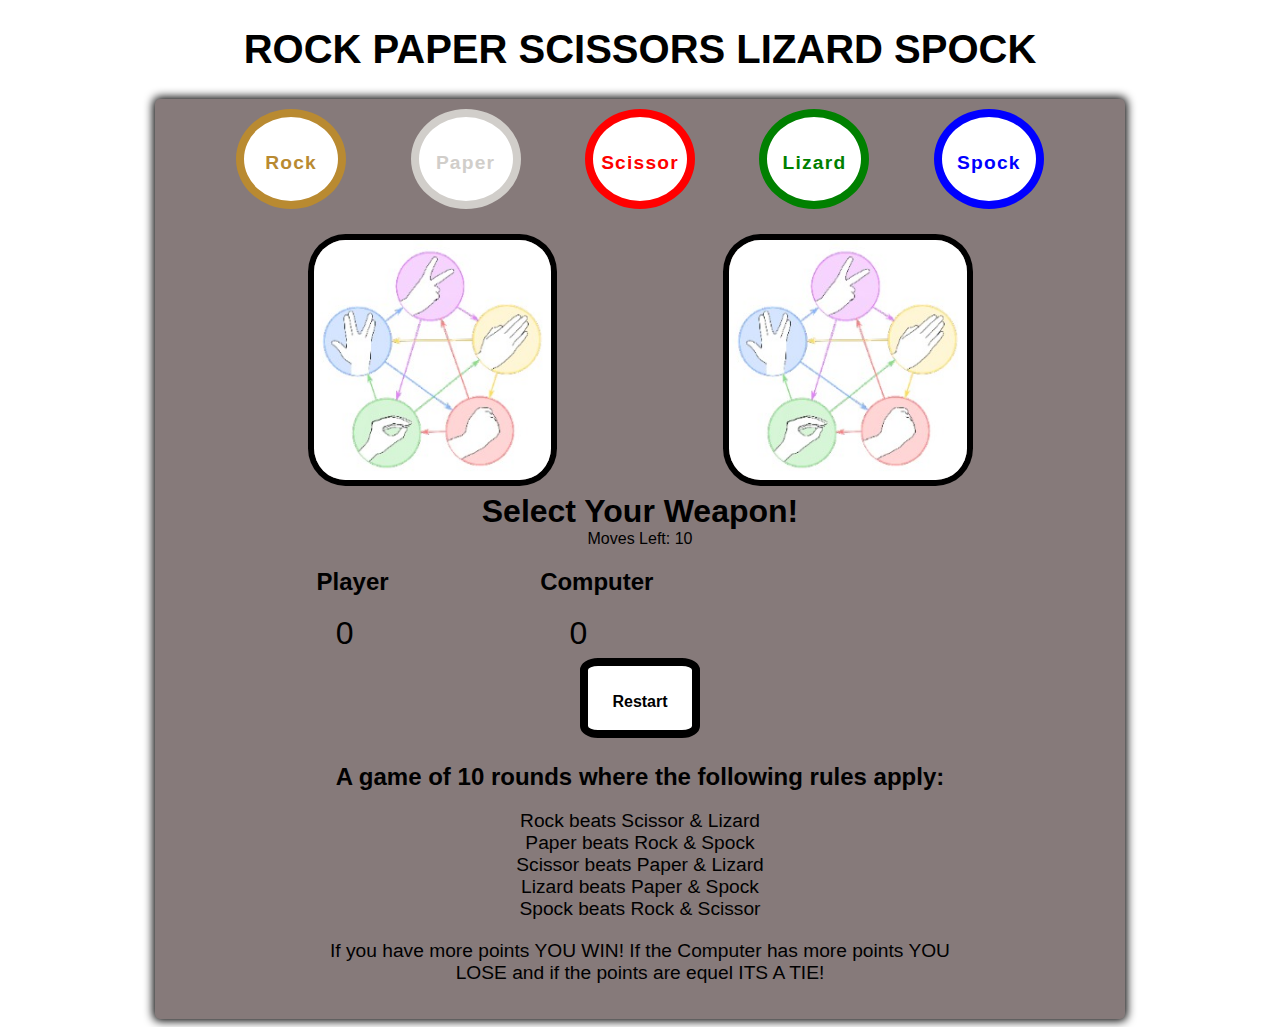
==== index.html @ 9d5bce3a "Fix img error from html validator" ====
<!DOCTYPE html>
<html lang="en">
<head>
    <meta charset="UTF-8">
    <meta http-equiv="X-UA-Compatible" content="IE=edge">
    <meta name="viewport" content="width=device-width, initial-scale=1.0">

	<!-- CSS File Link -->
    <link href="assets/css/style.css" rel="stylesheet" type="text/css" />

    <title>RPSLS Game</title>
</head>
<body>
	<!-- Heading -->
    <h1 class="heading"> ROCK PAPER SCISSORS LIZARD SPOCK</h1>

	<!-- Game Area for all content -->
    <div class="game-area">
		<div class="controls-area">
			<button class="rock btn btn--big btn--brown">Rock</button>
			<button class="paper btn btn--big btn--grey">Paper</button>
			<button class="scissor btn btn--big btn--red">Scissor</button>
			<button class="lizard btn btn--big btn--green">Lizard</button>
            <button class="spock btn btn--big btn--blue">Spock</button>
		</div>
		<!--Player & Computer choice display -->
		<div class="choices">
			<span><img src="assets/images/default.png" alt="defaultImg" id="your-choice"></span>
			<span><img src="assets/images/default.png" alt="defaultImg" id="opponent-choice"></span>
		</div>

		<!-- Moves title -->
		<div class="move">Select Your Weapon!</div>

		<!--Number of moves left before the game ends -->
		<div class="movesleft">Moves Left: 10</div>

		<!-- Score area for players & computers points -->
		<div class="score-area">

			<div class="playerScore">
				<h2>Player</h2>
				<p class="player-count count">0</p>
			  </div>
	  
			  <div class="computerScore">
				<h2>Computer</h2>
				<p class="computer-count count">0</p>
			  </div>
		</div>

		<!-- Results Display -->
		<div class="result"></div>

		<!-- Restart game button-->
		<div id="restart"><button class="reload">Restart</button></div>

		<!-- Explanation of Rules -->
		<div class="rules-area">
			<h2>A game of 10 rounds where the following rules apply:</h2>
			<div class="rules">
				<div>Rock beats Scissor & Lizard</div>
				<div>Paper beats Rock & Spock</div>
				<div>Scissor beats Paper & Lizard</div>
				<div>Lizard beats Paper & Spock</div>
				<div>Spock beats Rock & Scissor</div>
				<p>If you have more points YOU WIN! If the Computer has more points YOU LOSE 
					and if the points are equel ITS A TIE!</p>
			</div>
		</div>
	</div>
	<!-- JavaScript File Link -->
	<script src="assets/js/script.js"></script>
</body>
</html>
---- assets/css/style.css ----
/* ------------------------------------------- Global style */
body {
    background-color: rgb(255, 255, 255);
    font-family: "Helvetica", sans-serif;
    color: #000000;
    text-align: center;
}

/* ------------------------------------------- Heading style */
.heading {
    text-align: center;
    font-size: 2.5rem;
}

/* ------------------------------------------- game-area */
.game-area {
    background-color: #867a7a;
    width: 950px;
    height: 100vh;
    max-height: 900px;
    max-width: 85%;
    border-radius: 5px;
    margin-left: auto;
    margin-right: auto;
    padding: 10px;
    box-shadow: 0 0 10px 2px;
}

/* ------------------------------------------- All Buttons */
.btn {
    width: 220px;
    height: 60px;
    font-family: "Helvetica", sans-serif;
    letter-spacing: 1.2px;
    color: white;
}

.btn:focus {
    outline: none;
}

.btn--big {
    padding-top: 10px;
    border-radius: 50%;
    background-color: white;
    border: 8px solid;
    width: 110px;
    height: 100px;
    font-size: 1.2rem;
    margin: 0 30px;
    transition: all 0.5s;
    font-weight: bold;
}

.btn--big::after {
	content: attr(data-type);
	font-size: 1rem;
	color: #445361;
	position: relative;
	left: -0.5em;
}

/* ------------------------------------------- Buttons style */

.btn--brown {
    border-color: rgb(185, 138, 49);
    color: rgb(185, 138, 49);
}

.btn--brown:active,
.btn--brown:hover {
    background-color: rgb(73, 45, 11);
    color: white;
}

.btn--grey {
    border-color: rgb(209, 206, 202);
    color: rgb(209, 206, 202);
}

.btn--grey:active,
.btn--grey:hover {
    background-color: rgb(59, 58, 56);
    color: white;
}

.btn--red {
    border-color: red;
    color: red;
}

.btn--red:active,
.btn--red:hover {
    background-color: darkred;
    color: white;
}

.btn--green {
    border-color: green;
    color: green;
}

.btn--green:active,
.btn--green:hover {
    background-color: darkgreen;
    color: white;
}

.btn--blue {
    border-color: blue;
    color: blue;
}

.btn--blue:active,
.btn--blue:hover {
    background-color: darkblue;
    color: white;
}

/* ------------------------------------------- Choice-area */
.choices {
    margin-bottom: 150px;
    width: 100%;
    height: 10px;
    display: inline-block;
}

/* ------------------------------------------- Player and Computer Choices  */
#your-choice {
	width: 25%;
	float: left;
	margin-left: 15%;
	margin-top: 25px;
	border-radius: 15%;
    background-color: white;
    border: 6px solid;
	height: 240px;
}

#opponent-choice {
	width: 25%;
	height: 240px;
	float: right;
	margin-right: 15%;
	margin-top: 25px;
	border-radius: 15%;
    background-color: white;
    border: 6px solid;
}

/* ------------------------------------------- moves-area */
.move{
	margin-top: 120px;
	text-align: center;
	font-size: 2rem;
	font-weight: bold;
  }

.movesleft {
	text-align: center;
}

/* ------------------------------------------- score-area */
  .score-area{
	width: 50vw;
	text-align: center;
	display: flex;
	justify-content: space-evenly;
	position: absolute;
  }
  
  .player-count,.computer-count{
    font-size: 2.0rem;
	width: 50%;
    margin: 10px;
  }

  /* ---------------------------------------------- Results */
.result {
    margin-top: 100px;
    font-size: 1.2rem;
    text-align: center;
    font-size: 2rem;
    font-weight: bold;
}

/* ---------------------------------------------- Restart Button */
.reload {
    position: relative;
    padding-top: 10px;
    border-radius: 15%;
    background-color: white;
    border: 8px solid;
    width: 120px;
    height: 80px;
    font-size: 1.0rem;
    margin: 0 30px;
    font-weight: bold;
}

#restart {
    padding-top: 10px;
    text-align: center;
    font-size: 2rem;
    font-weight: bold;
}

/* ------------------------------------------- Rules-area */
.rules-area {
    padding-top: 5px;
}

.rules {
    position: relative;
    width: 70%;
    margin-left: 15%;
    text-align: center;
    font-size: 1.2rem;
}

  /* ------------------------------------------- Media Query 1200px */
  @media screen and (max-width: 1200px) {

    /* ------------------------------------------- score-area */
    .score-area {
        width: 80%;
        text-align: center;
        display: flex;
        justify-content: space-evenly;
        position: absolute;
    }

    .player-count,
    .computer-count {
        position: relative;
        font-size: 2.0rem;
        width: 50%;
        margin: 10px;

        text-align: center;
        font-size: 2rem;
        font-weight: bold;

    }

    /* ------------------------------------------- game-area */
    .game-area {
        height: 170vh;
        max-height: 900px;

    }
}

  /* ------------------------------------------- Media Query 1050px */
  @media screen and (max-width: 1050px) {
    .score-area {
        width: 80%;
        text-align: center;
        display: flex;
        justify-content: space-evenly;
        position: absolute;
    }

    .player-count,
    .computer-count {
        position: relative;
        font-size: 2.0rem;
        width: 50%;
        margin: 10px;

        text-align: center;
        font-size: 2rem;
        font-weight: bold;

    }

    /* ------------------------------------------- game-area */
    .game-area {
        height: 200vh;
        max-height: 950px;

    }
  }

    /* ------------------------------------------- Media Query 980px */
    @media screen and (max-width: 980px) {
        .score-area {
            width: 80%;
            text-align: center;
            display: flex;
            justify-content: space-evenly;
            position: absolute;
        }
    
        .player-count,
        .computer-count {
            position: relative;
            font-size: 2.0rem;
            width: 50%;
            margin: 10px;
    
            text-align: center;
            font-size: 2rem;
            font-weight: bold;
    
        }
    
        /* ------------------------------------------- game-area */
        .game-area {
            height: 200vh;
            max-height: 1000px;
    
        }
      }
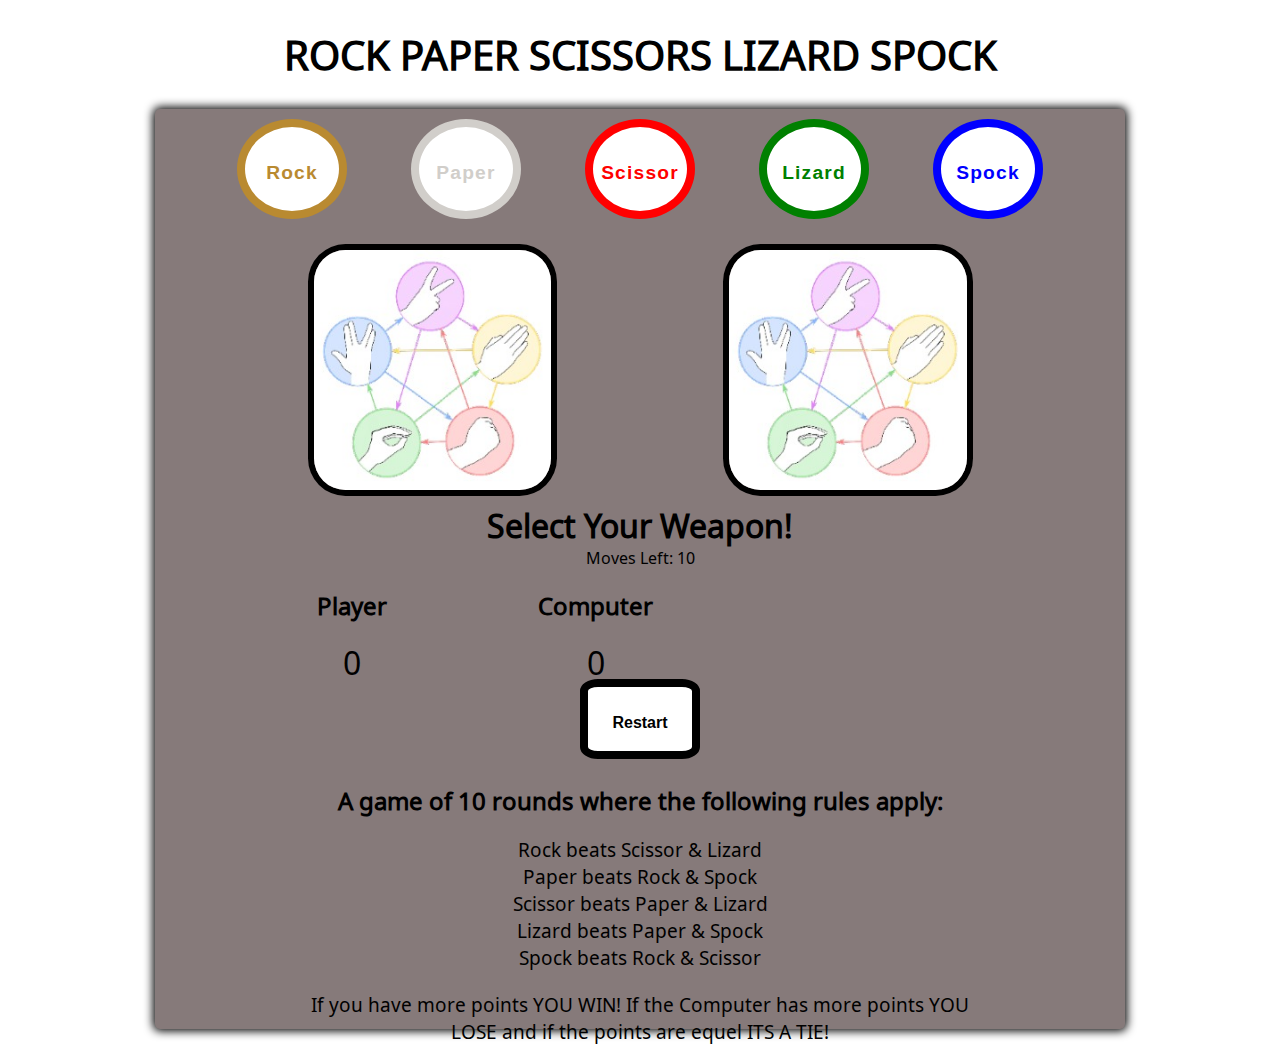
==== commit 3aa4b66a: "Add favicon link" ====
--- a/index.html
+++ b/index.html
@@ -4,6 +4,9 @@
     <meta charset="UTF-8">
     <meta http-equiv="X-UA-Compatible" content="IE=edge">
     <meta name="viewport" content="width=device-width, initial-scale=1.0">
+
+	<!-- Favicon Link -->
+	<link rel="icon" type="image/x-icon" href="/assets/images/favicon/favicon-img.ico">
 
 	<!-- CSS File Link -->
     <link href="assets/css/style.css" rel="stylesheet" type="text/css" />
--- a/assets/css/style.css
+++ b/assets/css/style.css
@@ -1,7 +1,9 @@
+@import url('https://fonts.googleapis.com/css2?family=Noto+Sans+Avestan&family=Noto+Serif+Georgian:wght@300&display=swap');
+
 /* ------------------------------------------- Global style */
 body {
     background-color: rgb(255, 255, 255);
-    font-family: "Helvetica", sans-serif;
+    font-family: "Noto Sans Avestan", sans-serif;
     color: #000000;
     text-align: center;
 }
@@ -17,7 +19,7 @@
     background-color: #867a7a;
     width: 950px;
     height: 100vh;
-    max-height: 900px;
+    max-height: 950px;
     max-width: 85%;
     border-radius: 5px;
     margin-left: auto;
@@ -170,8 +172,8 @@
   }
   
   .player-count,.computer-count{
+    position: relative;
     font-size: 2.0rem;
-	width: 50%;
     margin: 10px;
   }
 
@@ -308,7 +310,60 @@
         /* ------------------------------------------- game-area */
         .game-area {
             height: 200vh;
-            max-height: 1000px;
-    
-        }
-      }+            max-height: 1100px;
+    
+        }
+      }
+
+          /* ------------------------------------------- Media Query 400px */
+    @media screen and (max-width: 400px) {
+        .score-area {
+            width: 80%;
+            text-align: center;
+            display: flex;
+            justify-content: space-evenly;
+            position: absolute;
+        }
+    
+        .player-count,
+        .computer-count {
+            position: relative;
+            font-size: 2.0rem;
+            width: 50%;
+            margin: 10px;
+    
+            text-align: center;
+            font-size: 2rem;
+            font-weight: bold;
+    
+        }
+    
+        /* ------------------------------------------- game-area */
+        .game-area {
+            height: 250vh;
+            max-height: 1500px;
+    
+        }
+
+        /* ------------------------------------------- Player and Computer Choices  */
+        #your-choice {
+            width: 25%;
+            float: left;
+
+            height: 140px;
+        }
+
+        #opponent-choice {
+            width: 25%;
+            float: right;
+
+            height: 140px;
+        }
+
+        .move {
+            margin-top: 10px;
+            text-align: center;
+            font-size: 2rem;
+            font-weight: bold;
+        }
+    }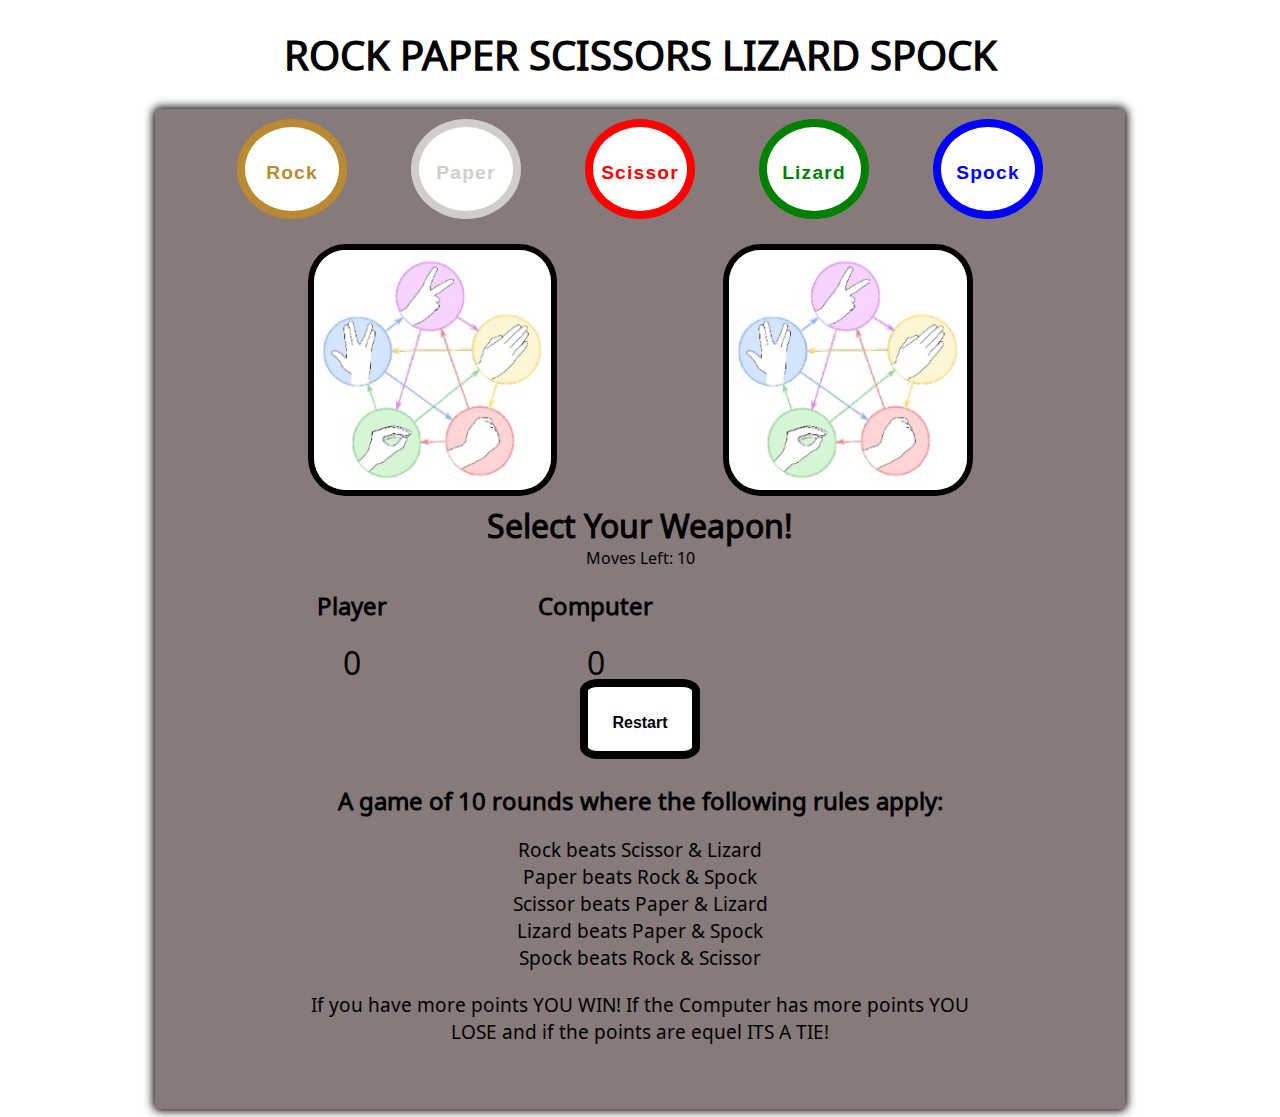
==== commit 116926f7: "Format documwnt files" ====
--- a/index.html
+++ b/index.html
@@ -1,78 +1,93 @@
 <!DOCTYPE html>
 <html lang="en">
-<head>
-    <meta charset="UTF-8">
-    <meta http-equiv="X-UA-Compatible" content="IE=edge">
-    <meta name="viewport" content="width=device-width, initial-scale=1.0">
+  <head>
+    <meta charset="UTF-8" />
+    <meta http-equiv="X-UA-Compatible" content="IE=edge" />
+    <meta name="viewport" content="width=device-width, initial-scale=1.0" />
 
-	<!-- Favicon Link -->
-	<link rel="icon" type="image/x-icon" href="/assets/images/favicon/favicon-img.ico">
+    <!-- Favicon Link -->
+    <link
+      rel="icon"
+      type="image/x-icon"
+      href="/assets/images/favicon/favicon-img.ico"
+    />
 
-	<!-- CSS File Link -->
+    <!-- CSS File Link -->
     <link href="assets/css/style.css" rel="stylesheet" type="text/css" />
 
     <title>RPSLS Game</title>
-</head>
-<body>
-	<!-- Heading -->
-    <h1 class="heading"> ROCK PAPER SCISSORS LIZARD SPOCK</h1>
+  </head>
+  <body>
+    <!-- Heading -->
+    <h1 class="heading">ROCK PAPER SCISSORS LIZARD SPOCK</h1>
 
-	<!-- Game Area for all content -->
+    <!-- Game Area for all content -->
     <div class="game-area">
-		<div class="controls-area">
-			<button class="rock btn btn--big btn--brown">Rock</button>
-			<button class="paper btn btn--big btn--grey">Paper</button>
-			<button class="scissor btn btn--big btn--red">Scissor</button>
-			<button class="lizard btn btn--big btn--green">Lizard</button>
-            <button class="spock btn btn--big btn--blue">Spock</button>
-		</div>
-		<!--Player & Computer choice display -->
-		<div class="choices">
-			<span><img src="assets/images/default.png" alt="defaultImg" id="your-choice"></span>
-			<span><img src="assets/images/default.png" alt="defaultImg" id="opponent-choice"></span>
-		</div>
+      <div class="controls-area">
+        <button class="rock btn btn--big btn--brown">Rock</button>
+        <button class="paper btn btn--big btn--grey">Paper</button>
+        <button class="scissor btn btn--big btn--red">Scissor</button>
+        <button class="lizard btn btn--big btn--green">Lizard</button>
+        <button class="spock btn btn--big btn--blue">Spock</button>
+      </div>
+      <!--Player & Computer choice display -->
+      <div class="choices">
+        <span
+          ><img
+            src="assets/images/default.png"
+            alt="defaultImg"
+            id="your-choice"
+        /></span>
+        <span
+          ><img
+            src="assets/images/default.png"
+            alt="defaultImg"
+            id="opponent-choice"
+        /></span>
+      </div>
 
-		<!-- Moves title -->
-		<div class="move">Select Your Weapon!</div>
+      <!-- Moves title -->
+      <div class="move">Select Your Weapon!</div>
 
-		<!--Number of moves left before the game ends -->
-		<div class="movesleft">Moves Left: 10</div>
+      <!--Number of moves left before the game ends -->
+      <div class="movesleft">Moves Left: 10</div>
 
-		<!-- Score area for players & computers points -->
-		<div class="score-area">
+      <!-- Score area for players & computers points -->
+      <div class="score-area">
+        <div class="playerScore">
+          <h2>Player</h2>
+          <p class="player-count count">0</p>
+        </div>
 
-			<div class="playerScore">
-				<h2>Player</h2>
-				<p class="player-count count">0</p>
-			  </div>
-	  
-			  <div class="computerScore">
-				<h2>Computer</h2>
-				<p class="computer-count count">0</p>
-			  </div>
-		</div>
+        <div class="computerScore">
+          <h2>Computer</h2>
+          <p class="computer-count count">0</p>
+        </div>
+      </div>
 
-		<!-- Results Display -->
-		<div class="result"></div>
+      <!-- Results Display -->
+      <div class="result"></div>
 
-		<!-- Restart game button-->
-		<div id="restart"><button class="reload">Restart</button></div>
+      <!-- Restart game button-->
+      <div id="restart"><button class="reload">Restart</button></div>
 
-		<!-- Explanation of Rules -->
-		<div class="rules-area">
-			<h2>A game of 10 rounds where the following rules apply:</h2>
-			<div class="rules">
-				<div>Rock beats Scissor & Lizard</div>
-				<div>Paper beats Rock & Spock</div>
-				<div>Scissor beats Paper & Lizard</div>
-				<div>Lizard beats Paper & Spock</div>
-				<div>Spock beats Rock & Scissor</div>
-				<p>If you have more points YOU WIN! If the Computer has more points YOU LOSE 
-					and if the points are equel ITS A TIE!</p>
-			</div>
-		</div>
-	</div>
-	<!-- JavaScript File Link -->
-	<script src="assets/js/script.js"></script>
-</body>
+      <!-- Explanation of Rules -->
+      <div class="rules-area">
+        <h2>A game of 10 rounds where the following rules apply:</h2>
+        <div class="rules">
+          <div>Rock beats Scissor & Lizard</div>
+          <div>Paper beats Rock & Spock</div>
+          <div>Scissor beats Paper & Lizard</div>
+          <div>Lizard beats Paper & Spock</div>
+          <div>Spock beats Rock & Scissor</div>
+          <p>
+            If you have more points YOU WIN! If the Computer has more points YOU
+            LOSE and if the points are equel ITS A TIE!
+          </p>
+        </div>
+      </div>
+    </div>
+    <!-- JavaScript File Link -->
+    <script src="assets/js/script.js"></script>
+  </body>
 </html>--- a/assets/css/style.css
+++ b/assets/css/style.css
@@ -18,8 +18,8 @@
 .game-area {
     background-color: #867a7a;
     width: 950px;
-    height: 100vh;
-    max-height: 950px;
+    height: 125vh;
+    max-height: 980px;
     max-width: 85%;
     border-radius: 5px;
     margin-left: auto;
@@ -55,11 +55,11 @@
 }
 
 .btn--big::after {
-	content: attr(data-type);
-	font-size: 1rem;
-	color: #445361;
-	position: relative;
-	left: -0.5em;
+    content: attr(data-type);
+    font-size: 1rem;
+    color: #445361;
+    position: relative;
+    left: -0.5em;
 }
 
 /* ------------------------------------------- Buttons style */
@@ -129,55 +129,56 @@
 
 /* ------------------------------------------- Player and Computer Choices  */
 #your-choice {
-	width: 25%;
-	float: left;
-	margin-left: 15%;
-	margin-top: 25px;
-	border-radius: 15%;
+    width: 25%;
+    float: left;
+    margin-left: 15%;
+    margin-top: 25px;
+    border-radius: 15%;
     background-color: white;
     border: 6px solid;
-	height: 240px;
+    height: 240px;
 }
 
 #opponent-choice {
-	width: 25%;
-	height: 240px;
-	float: right;
-	margin-right: 15%;
-	margin-top: 25px;
-	border-radius: 15%;
+    width: 25%;
+    height: 240px;
+    float: right;
+    margin-right: 15%;
+    margin-top: 25px;
+    border-radius: 15%;
     background-color: white;
     border: 6px solid;
 }
 
 /* ------------------------------------------- moves-area */
-.move{
-	margin-top: 120px;
-	text-align: center;
-	font-size: 2rem;
-	font-weight: bold;
-  }
+.move {
+    margin-top: 120px;
+    text-align: center;
+    font-size: 2rem;
+    font-weight: bold;
+}
 
 .movesleft {
-	text-align: center;
+    text-align: center;
 }
 
 /* ------------------------------------------- score-area */
-  .score-area{
-	width: 50vw;
-	text-align: center;
-	display: flex;
-	justify-content: space-evenly;
-	position: absolute;
-  }
-  
-  .player-count,.computer-count{
+.score-area {
+    width: 50vw;
+    text-align: center;
+    display: flex;
+    justify-content: space-evenly;
+    position: absolute;
+}
+
+.player-count,
+.computer-count {
     position: relative;
     font-size: 2.0rem;
     margin: 10px;
-  }
-
-  /* ---------------------------------------------- Results */
+}
+
+/* ---------------------------------------------- Results */
 .result {
     margin-top: 100px;
     font-size: 1.2rem;
@@ -220,8 +221,8 @@
     font-size: 1.2rem;
 }
 
-  /* ------------------------------------------- Media Query 1200px */
-  @media screen and (max-width: 1200px) {
+/* ------------------------------------------- Media Query 1200px */
+@media screen and (max-width: 1200px) {
 
     /* ------------------------------------------- score-area */
     .score-area {
@@ -253,8 +254,8 @@
     }
 }
 
-  /* ------------------------------------------- Media Query 1050px */
-  @media screen and (max-width: 1050px) {
+/* ------------------------------------------- Media Query 1050px */
+@media screen and (max-width: 1050px) {
     .score-area {
         width: 80%;
         text-align: center;
@@ -282,88 +283,88 @@
         max-height: 950px;
 
     }
-  }
-
-    /* ------------------------------------------- Media Query 980px */
-    @media screen and (max-width: 980px) {
-        .score-area {
-            width: 80%;
-            text-align: center;
-            display: flex;
-            justify-content: space-evenly;
-            position: absolute;
-        }
-    
-        .player-count,
-        .computer-count {
-            position: relative;
-            font-size: 2.0rem;
-            width: 50%;
-            margin: 10px;
-    
-            text-align: center;
-            font-size: 2rem;
-            font-weight: bold;
-    
-        }
-    
-        /* ------------------------------------------- game-area */
-        .game-area {
-            height: 200vh;
-            max-height: 1100px;
-    
-        }
-      }
-
-          /* ------------------------------------------- Media Query 400px */
-    @media screen and (max-width: 400px) {
-        .score-area {
-            width: 80%;
-            text-align: center;
-            display: flex;
-            justify-content: space-evenly;
-            position: absolute;
-        }
-    
-        .player-count,
-        .computer-count {
-            position: relative;
-            font-size: 2.0rem;
-            width: 50%;
-            margin: 10px;
-    
-            text-align: center;
-            font-size: 2rem;
-            font-weight: bold;
-    
-        }
-    
-        /* ------------------------------------------- game-area */
-        .game-area {
-            height: 250vh;
-            max-height: 1500px;
-    
-        }
-
-        /* ------------------------------------------- Player and Computer Choices  */
-        #your-choice {
-            width: 25%;
-            float: left;
-
-            height: 140px;
-        }
-
-        #opponent-choice {
-            width: 25%;
-            float: right;
-
-            height: 140px;
-        }
-
-        .move {
-            margin-top: 10px;
-            text-align: center;
-            font-size: 2rem;
-            font-weight: bold;
-        }
-    }+}
+
+/* ------------------------------------------- Media Query 980px */
+@media screen and (max-width: 980px) {
+    .score-area {
+        width: 80%;
+        text-align: center;
+        display: flex;
+        justify-content: space-evenly;
+        position: absolute;
+    }
+
+    .player-count,
+    .computer-count {
+        position: relative;
+        font-size: 2.0rem;
+        width: 50%;
+        margin: 10px;
+
+        text-align: center;
+        font-size: 2rem;
+        font-weight: bold;
+
+    }
+
+    /* ------------------------------------------- game-area */
+    .game-area {
+        height: 200vh;
+        max-height: 1100px;
+
+    }
+}
+
+/* ------------------------------------------- Media Query 400px */
+@media screen and (max-width: 400px) {
+    .score-area {
+        width: 80%;
+        text-align: center;
+        display: flex;
+        justify-content: space-evenly;
+        position: absolute;
+    }
+
+    .player-count,
+    .computer-count {
+        position: relative;
+        font-size: 2.0rem;
+        width: 50%;
+        margin: 10px;
+
+        text-align: center;
+        font-size: 2rem;
+        font-weight: bold;
+
+    }
+
+    /* ------------------------------------------- game-area */
+    .game-area {
+        height: 250vh;
+        max-height: 1500px;
+
+    }
+
+    /* ------------------------------------------- Player and Computer Choices  */
+    #your-choice {
+        width: 25%;
+        float: left;
+
+        height: 140px;
+    }
+
+    #opponent-choice {
+        width: 25%;
+        float: right;
+
+        height: 140px;
+    }
+
+    .move {
+        margin-top: 10px;
+        text-align: center;
+        font-size: 2rem;
+        font-weight: bold;
+    }
+}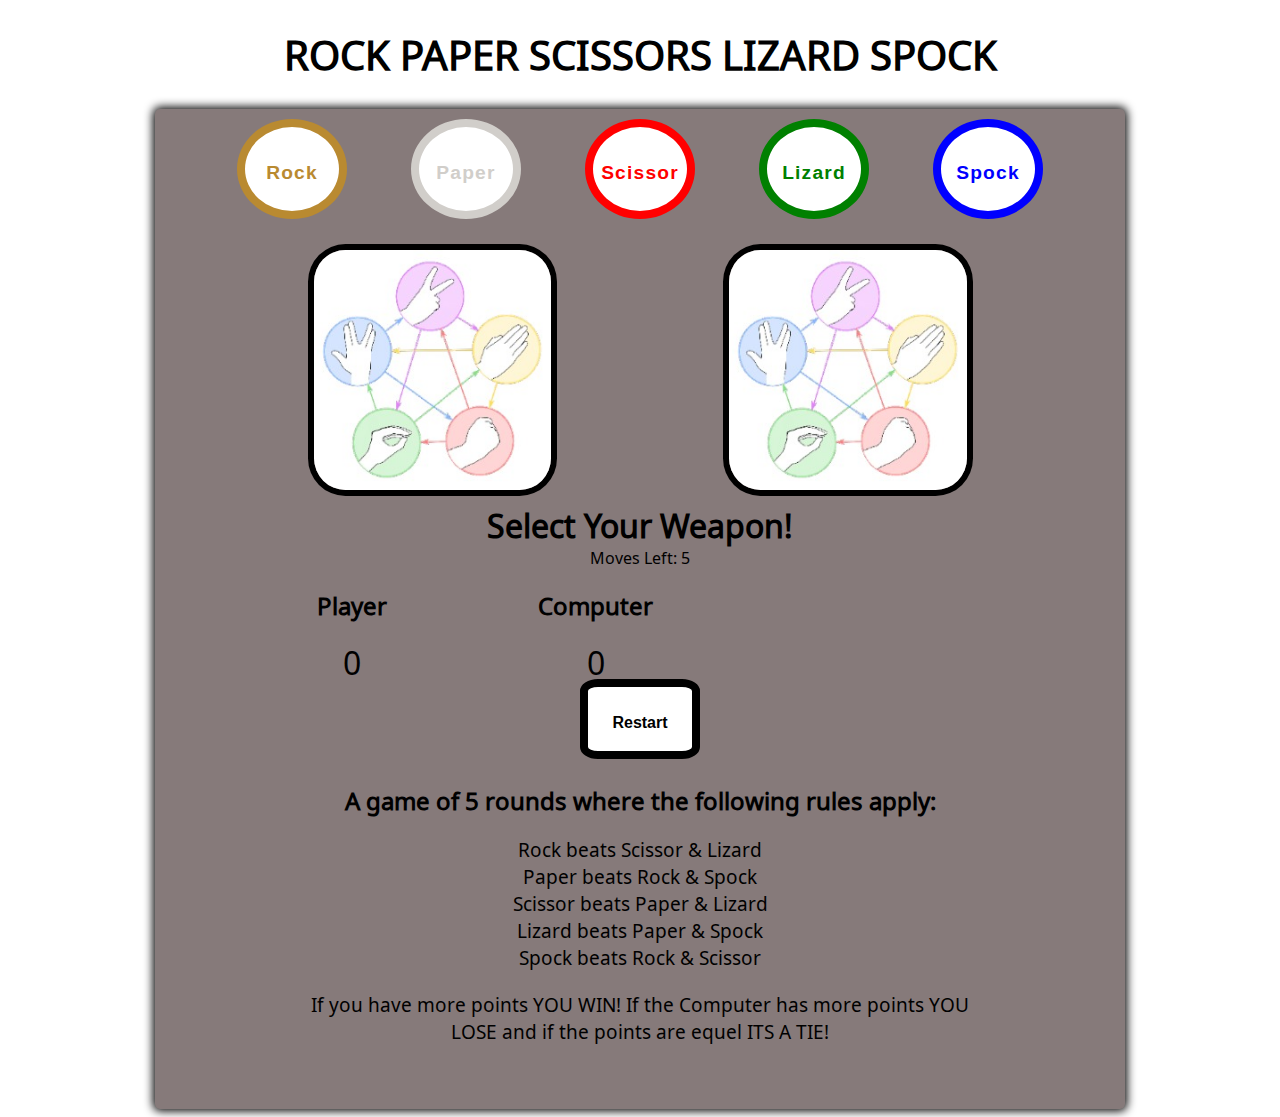
==== commit 9060d25a: "Resubmission starting commit" ====
--- a/index.html
+++ b/index.html
@@ -50,7 +50,7 @@
       <div class="move">Select Your Weapon!</div>
 
       <!--Number of moves left before the game ends -->
-      <div class="movesleft">Moves Left: 10</div>
+      <div class="movesleft">Moves Left: 5</div>
 
       <!-- Score area for players & computers points -->
       <div class="score-area">
@@ -73,7 +73,7 @@
 
       <!-- Explanation of Rules -->
       <div class="rules-area">
-        <h2>A game of 10 rounds where the following rules apply:</h2>
+        <h2>A game of 5 rounds where the following rules apply:</h2>
         <div class="rules">
           <div>Rock beats Scissor & Lizard</div>
           <div>Paper beats Rock & Spock</div>
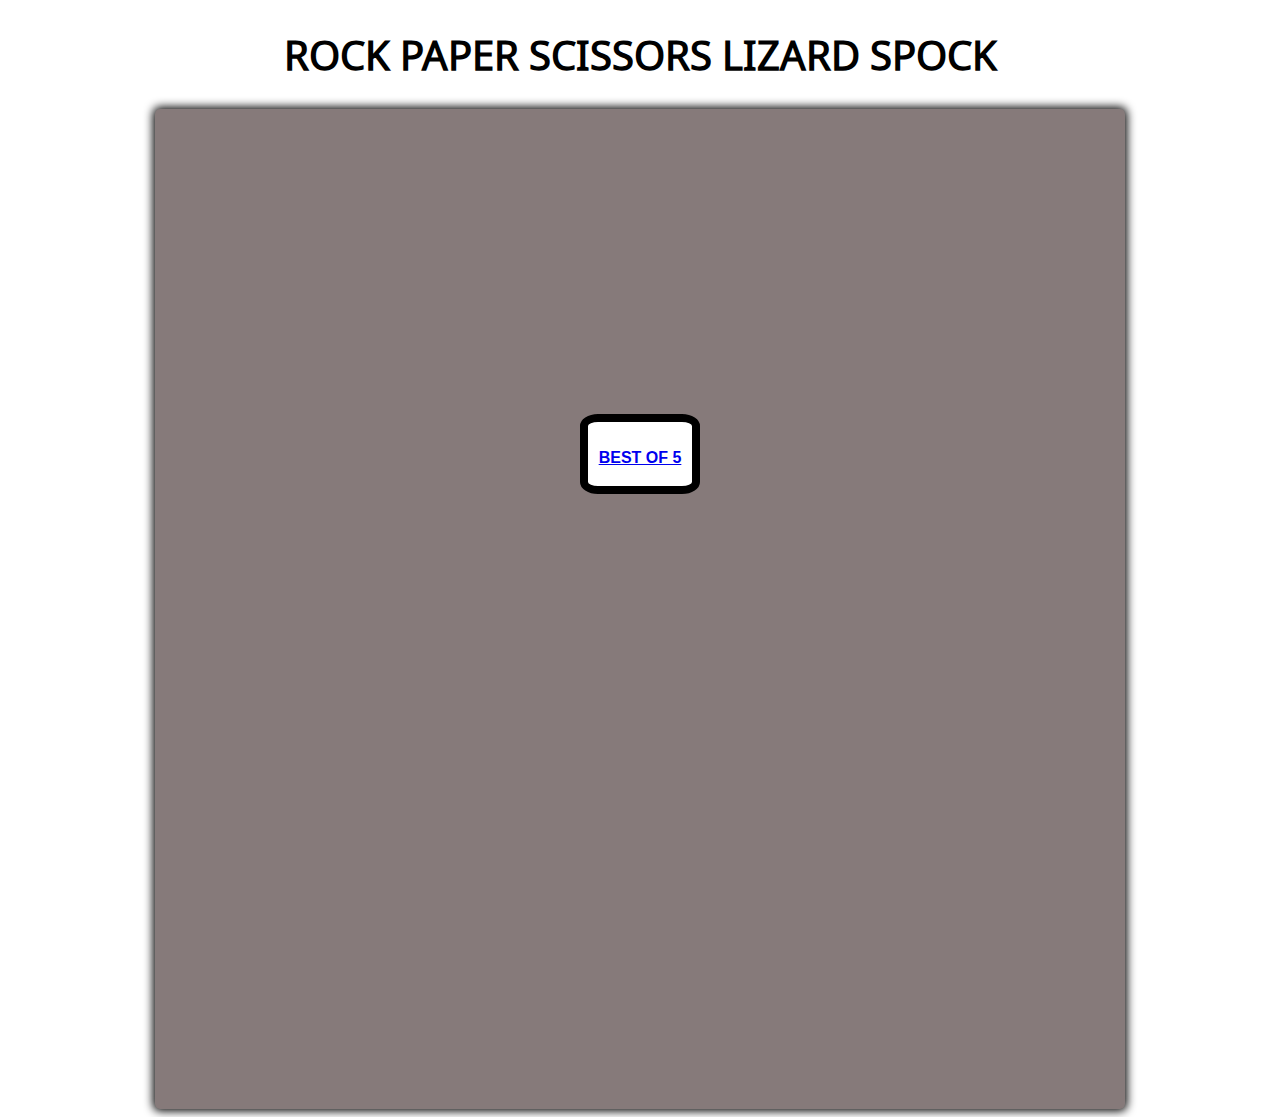
==== commit 1dd0fe1d: "Add new empty  homepage(index.html) and add best of 5 html file and link to test pages" ====
--- a/index.html
+++ b/index.html
@@ -24,44 +24,24 @@
     <!-- Game Area for all content -->
     <div class="game-area">
       <div class="controls-area">
-        <button class="rock btn btn--big btn--brown">Rock</button>
-        <button class="paper btn btn--big btn--grey">Paper</button>
-        <button class="scissor btn btn--big btn--red">Scissor</button>
-        <button class="lizard btn btn--big btn--green">Lizard</button>
-        <button class="spock btn btn--big btn--blue">Spock</button>
       </div>
+
       <!--Player & Computer choice display -->
       <div class="choices">
-        <span
-          ><img
-            src="assets/images/default.png"
-            alt="defaultImg"
-            id="your-choice"
-        /></span>
-        <span
-          ><img
-            src="assets/images/default.png"
-            alt="defaultImg"
-            id="opponent-choice"
-        /></span>
       </div>
 
       <!-- Moves title -->
-      <div class="move">Select Your Weapon!</div>
+      <div class="move"></div>
 
       <!--Number of moves left before the game ends -->
-      <div class="movesleft">Moves Left: 5</div>
+      <div class="movesleft"></div>
 
       <!-- Score area for players & computers points -->
       <div class="score-area">
         <div class="playerScore">
-          <h2>Player</h2>
-          <p class="player-count count">0</p>
         </div>
 
         <div class="computerScore">
-          <h2>Computer</h2>
-          <p class="computer-count count">0</p>
         </div>
       </div>
 
@@ -69,21 +49,12 @@
       <div class="result"></div>
 
       <!-- Restart game button-->
-      <div id="restart"><button class="reload">Restart</button></div>
+      <div id="restart"><button class="reload"><a href = "bo5.html">BEST OF 5</a></button></div>
 
       <!-- Explanation of Rules -->
       <div class="rules-area">
-        <h2>A game of 5 rounds where the following rules apply:</h2>
+        <h2></h2>
         <div class="rules">
-          <div>Rock beats Scissor & Lizard</div>
-          <div>Paper beats Rock & Spock</div>
-          <div>Scissor beats Paper & Lizard</div>
-          <div>Lizard beats Paper & Spock</div>
-          <div>Spock beats Rock & Scissor</div>
-          <p>
-            If you have more points YOU WIN! If the Computer has more points YOU
-            LOSE and if the points are equel ITS A TIE!
-          </p>
         </div>
       </div>
     </div>
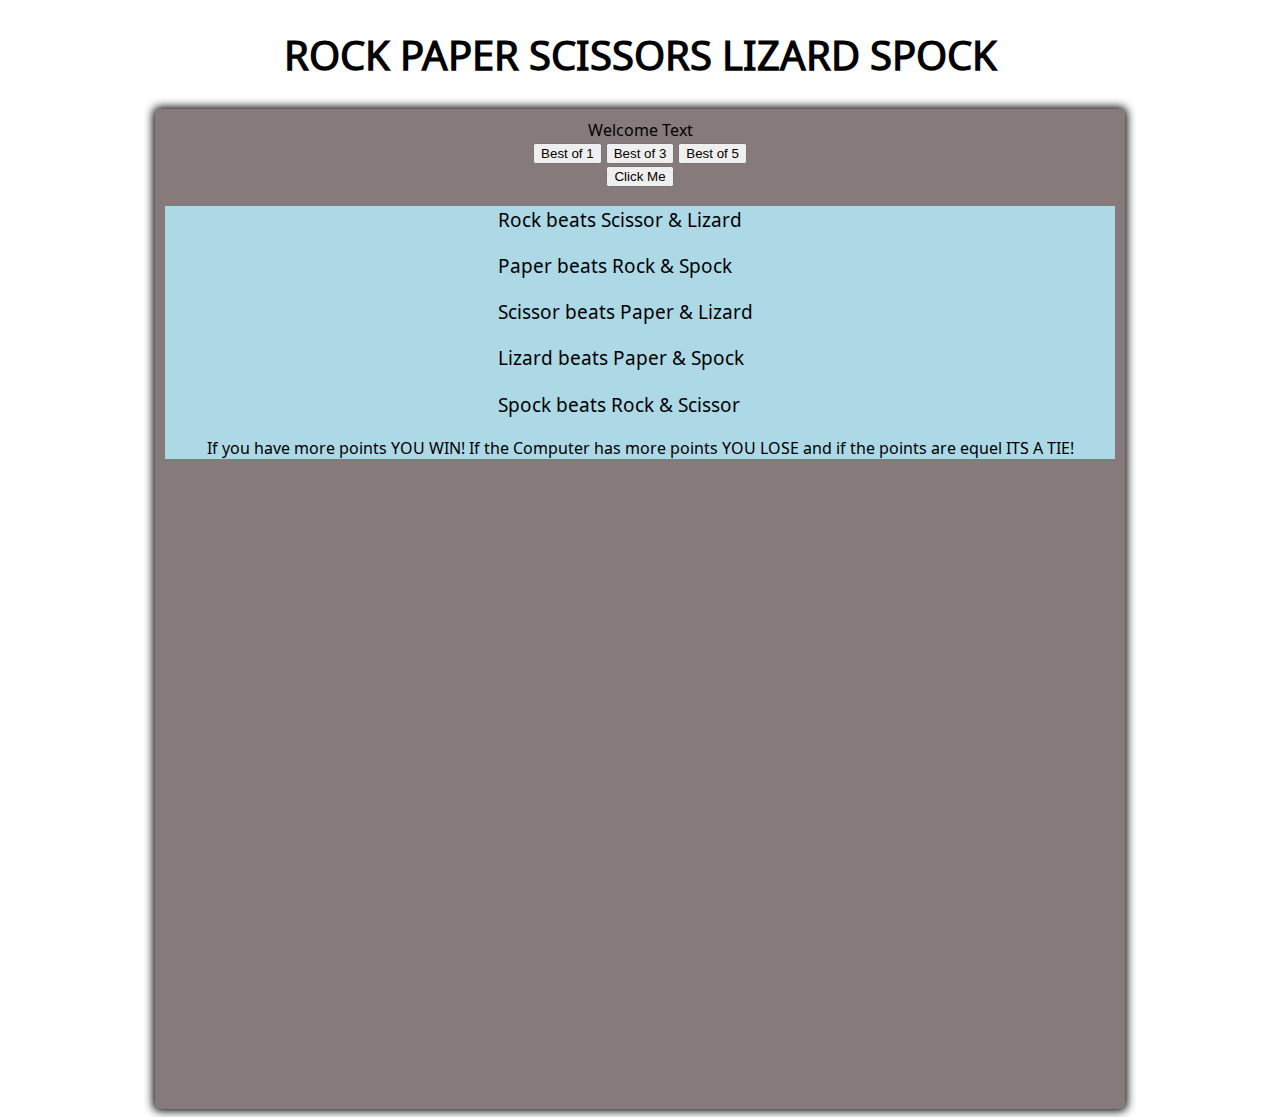
==== commit b29d68cf: "Add number of rounds buttons and test toggle display for game rules" ====
--- a/index.html
+++ b/index.html
@@ -23,41 +23,33 @@
 
     <!-- Game Area for all content -->
     <div class="game-area">
-      <div class="controls-area">
+      <div class="">
+        Welcome Text
       </div>
 
       <!--Player & Computer choice display -->
-      <div class="choices">
+      <div class="">
+        <button class="">Best of 1</button>
+        <button class="">Best of 3</button>
+        <button class="">Best of 5</button>
       </div>
 
-      <!-- Moves title -->
-      <div class="move"></div>
+      <!-- Explanation of Rules -->
+      <button onclick="myFunction()">Click Me</button>
 
-      <!--Number of moves left before the game ends -->
-      <div class="movesleft"></div>
-
-      <!-- Score area for players & computers points -->
-      <div class="score-area">
-        <div class="playerScore">
+      <div id="myDIV">
+        <div class="rules">
+          <p>Rock beats Scissor & Lizard</p>
+          <p>Paper beats Rock & Spock</p>
+          <p>Scissor beats Paper & Lizard</p>
+          <p>Lizard beats Paper & Spock</p>
+          <p>Spock beats Rock & Scissor</p>
         </div>
-
-        <div class="computerScore">
-        </div>
+        <p>
+          If you have more points YOU WIN! If the Computer has more points YOU
+          LOSE and if the points are equel ITS A TIE!
+        </p>
       </div>
-
-      <!-- Results Display -->
-      <div class="result"></div>
-
-      <!-- Restart game button-->
-      <div id="restart"><button class="reload"><a href = "bo5.html">BEST OF 5</a></button></div>
-
-      <!-- Explanation of Rules -->
-      <div class="rules-area">
-        <h2></h2>
-        <div class="rules">
-        </div>
-      </div>
-    </div>
     <!-- JavaScript File Link -->
     <script src="assets/js/script.js"></script>
   </body>
--- a/assets/css/style.css
+++ b/assets/css/style.css
@@ -216,10 +216,16 @@
 .rules {
     position: relative;
     width: 70%;
-    margin-left: 15%;
-    text-align: center;
+    margin-left: 35%;
+    text-align: left;
     font-size: 1.2rem;
 }
+
+#myDIV {
+
+    background-color: lightblue;
+
+  }
 
 /* ------------------------------------------- Media Query 1200px */
 @media screen and (max-width: 1200px) {
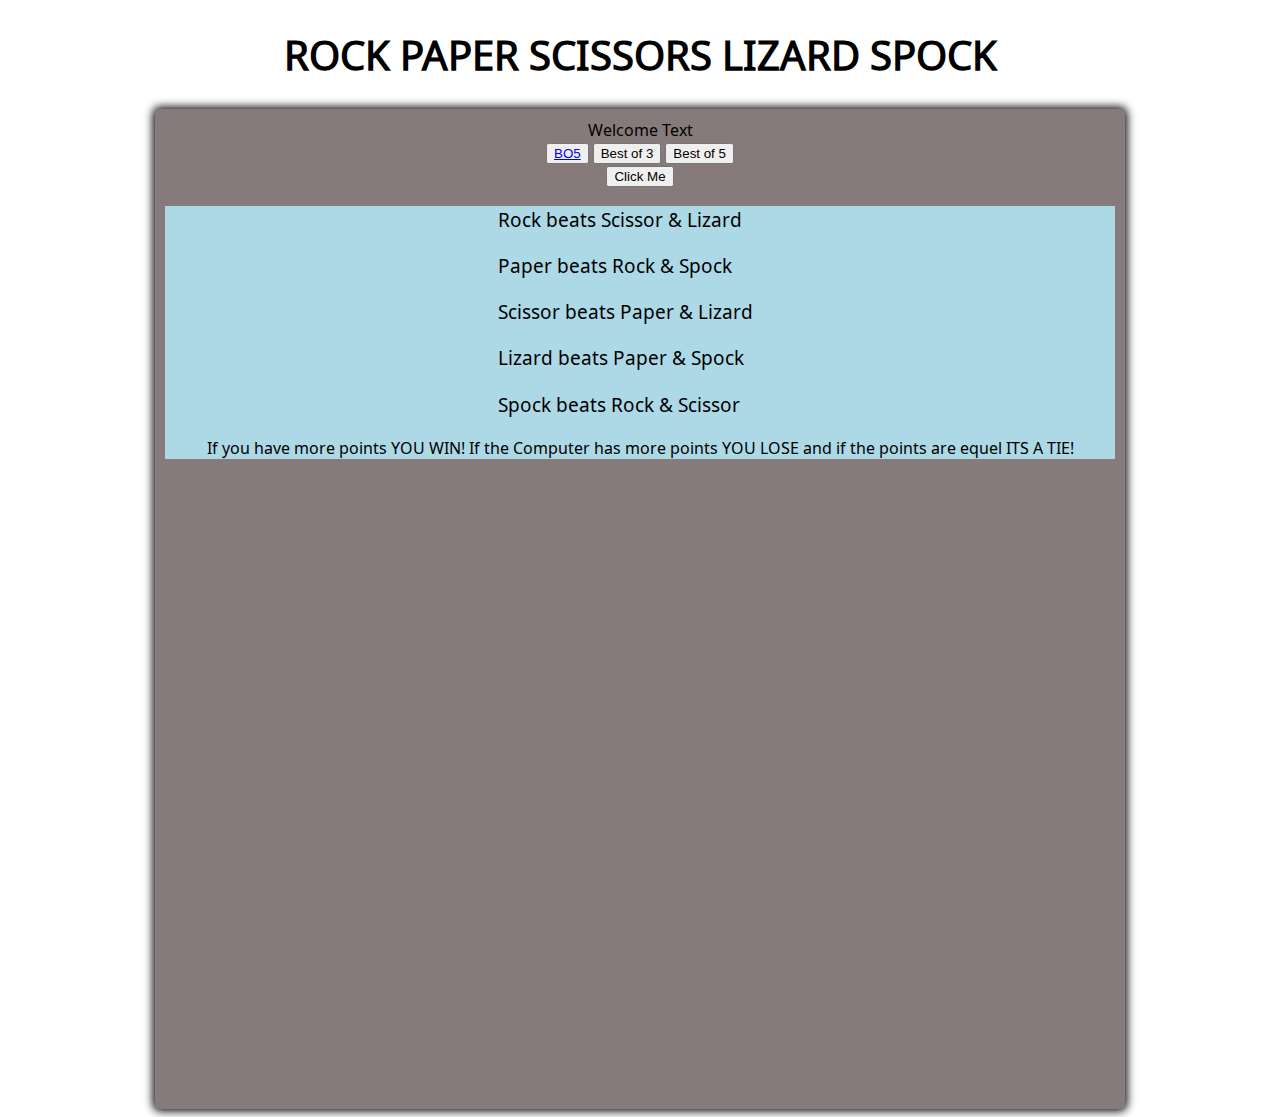
==== commit 0b76d0b9: "Rename script.js to bo5 and add new script.js file" ====
--- a/index.html
+++ b/index.html
@@ -29,7 +29,7 @@
 
       <!--Player & Computer choice display -->
       <div class="">
-        <button class="">Best of 1</button>
+        <button  class=""><a href="bo5.html">BO5</a></button>
         <button class="">Best of 3</button>
         <button class="">Best of 5</button>
       </div>
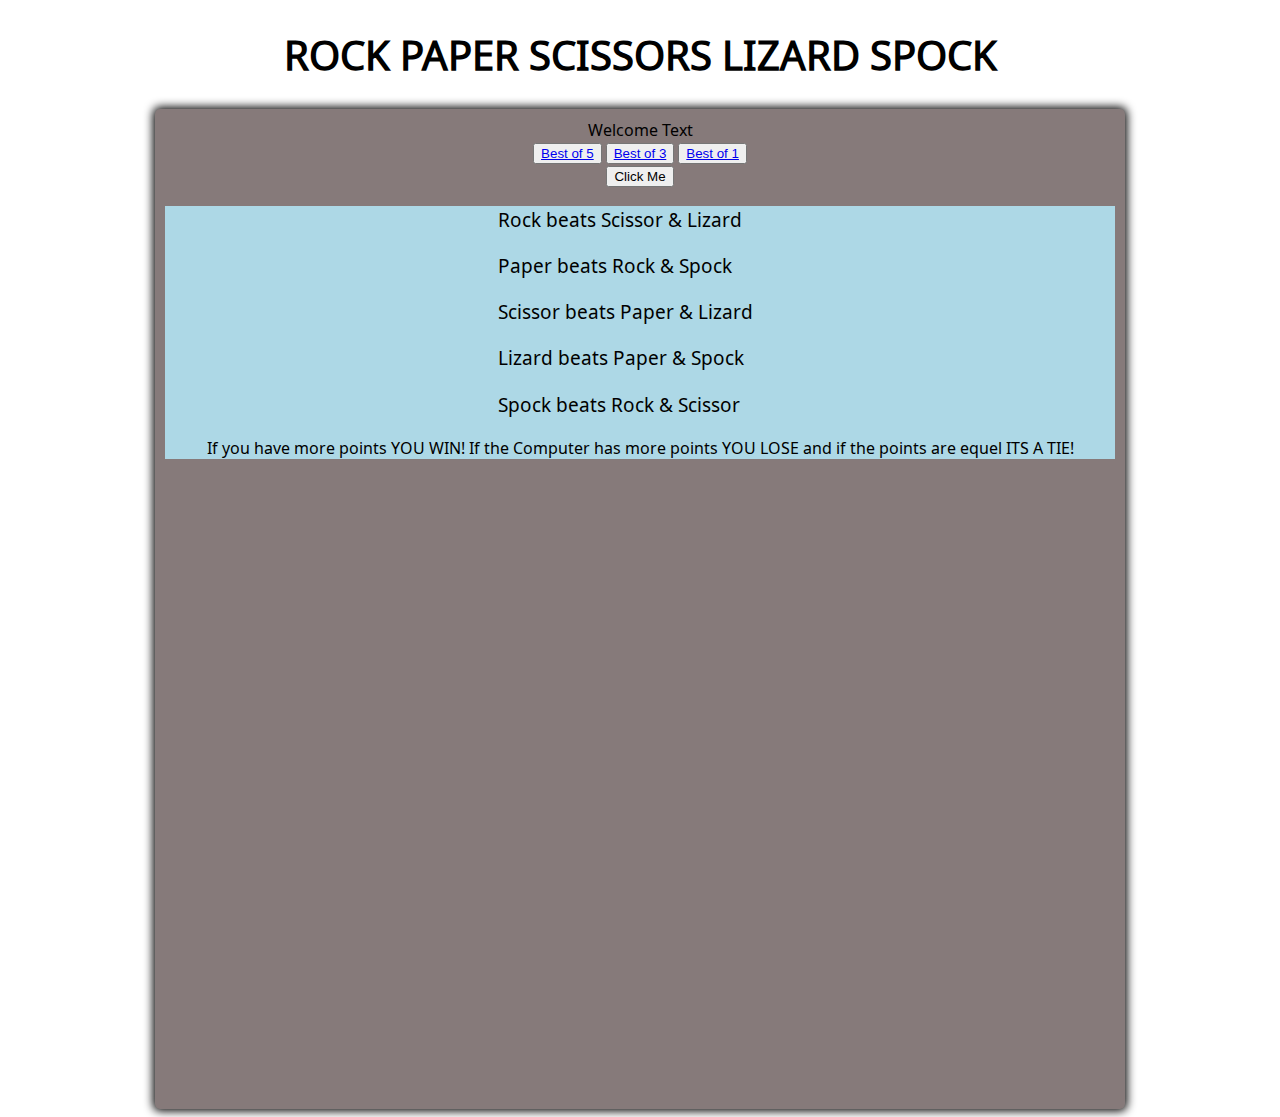
==== commit 73a78c8f: "Add html and js files for rounds 3 and 1" ====
--- a/index.html
+++ b/index.html
@@ -29,9 +29,9 @@
 
       <!--Player & Computer choice display -->
       <div class="">
-        <button  class=""><a href="bo5.html">BO5</a></button>
-        <button class="">Best of 3</button>
-        <button class="">Best of 5</button>
+        <button id="bo5"><a href="bo5.html">Best of 5</a></button>
+        <button id="bo3"><a href="bo3.html">Best of 3</a></button>
+        <button id="bo1"><a href="bo1.html">Best of 1</a></button>
       </div>
 
       <!-- Explanation of Rules -->
